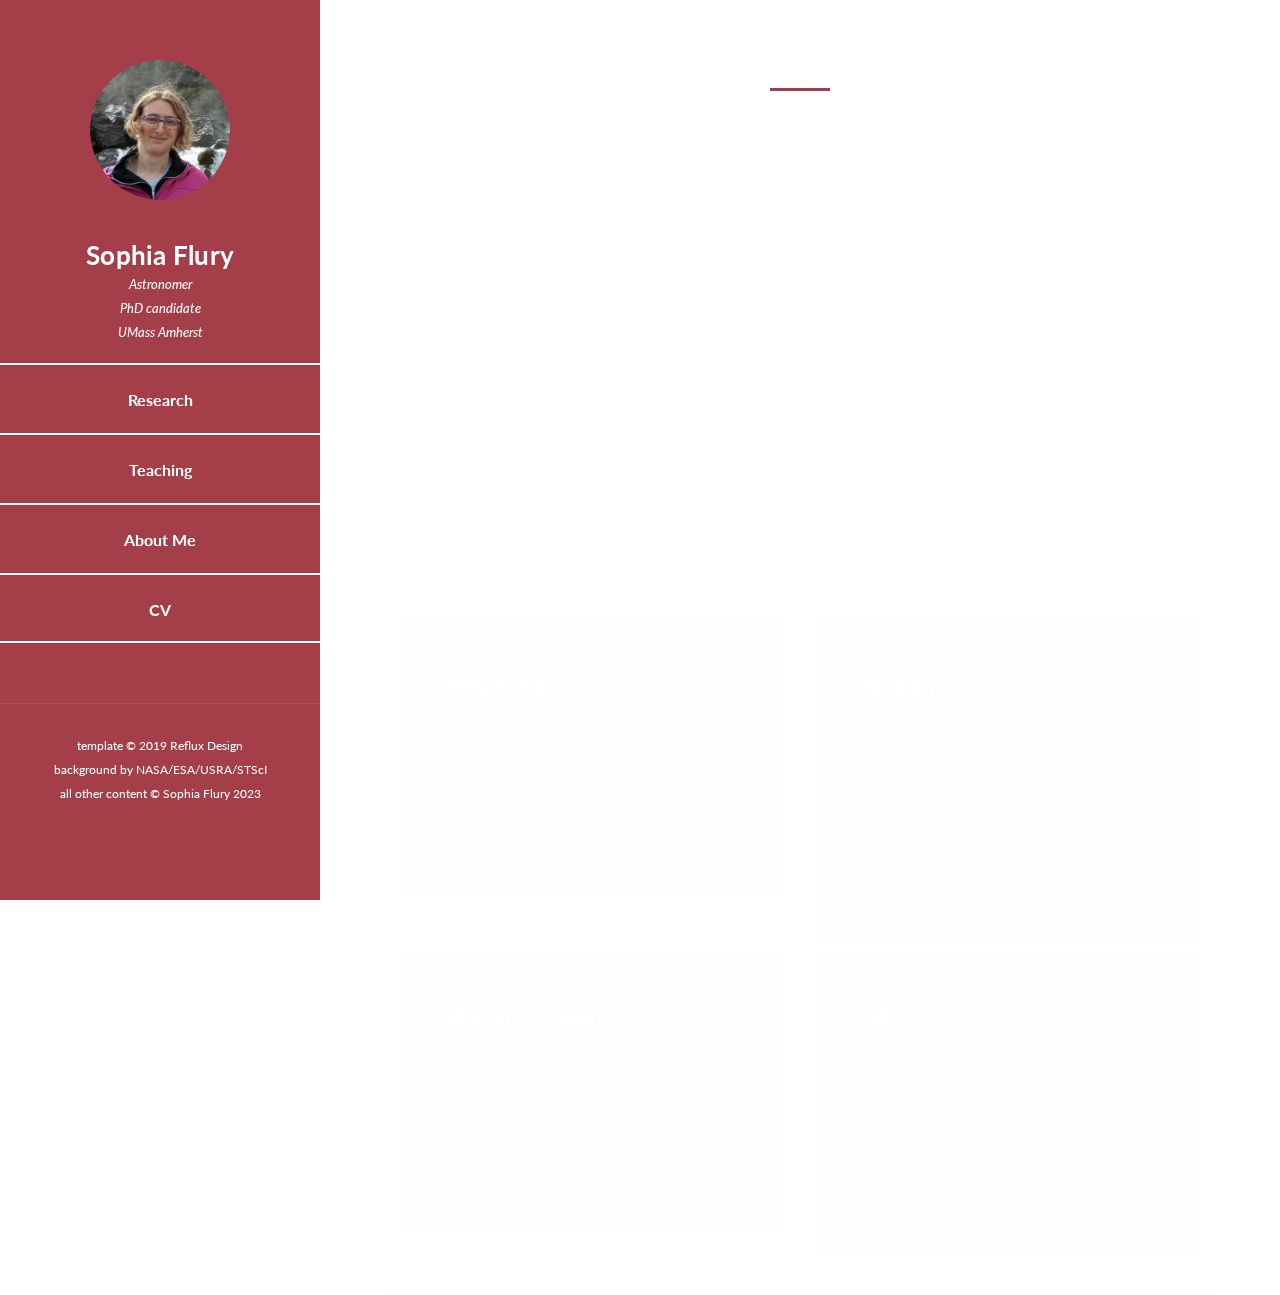
==== about.html @ b0de0d7c "updates copyright and CSS template, enlarged PDF viewer" ====
<!DOCTYPE html>
<html lang="en">
  <head>
    <meta charset="utf-8" />
    <meta
      name="viewport"
      content="width=device-width, initial-scale=1, shrink-to-fit=no"
    />
    <meta name="description" content="" />
    <meta name="author" content="" />
    <link
      href="https://fonts.googleapis.com/css?family=Lato:100,300,400,700,900"
      rel="stylesheet"
    />

    <title>Sophia Flury</title>
<!--
Reflux Template
https://templatemo.com/tm-531-reflux
-->
    <!-- Bootstrap core CSS -->
    <link href="vendor/bootstrap/css/bootstrap.min.css" rel="stylesheet" />

    <!-- Additional CSS Files -->
    <link rel="stylesheet" href="assets/css/fontawesome.css" />
    <link rel="stylesheet" href="assets/css/templatemo-style.css" />
    <link rel="stylesheet" href="assets/css/owl.css" />
    <link rel="stylesheet" href="assets/css/lightbox.css" />
  </head>

  <body>
    <div id="page-wraper">
      <!-- Sidebar Menu -->
      <div class="responsive-nav">
        <i class="fa fa-bars" id="menu-toggle"></i>
        <div id="menu" class="menu">
          <i class="fa fa-times" id="menu-close"></i>
          <div class="container">
            <div class="image">
              <a href="#"><img src="assets/images/author-image.png" alt="" /></a>
            </div>
            <div class="author-content">
              <h4>Sophia Flury</h4>
              <span>Astronomer<br>PhD candidate<br>UMass Amherst</span>
            </div>
            <nav class="main-nav" role="navigation">
              <ul>
                <li><a href="./index.html">Research</a></li>
                <li><a href="./teaching.html">Teaching</a></li>
                <li><a href="./about.html">About Me</a></li>
                <li><a href="./cv.html">CV</a></li>
              </ul>
            </nav>

            <div class="copyright-text">
              <p>template &copy 2019 Reflux Design<br>
              background by <a href=https://webbtelescope.org/contents/media/images/2023/101/01GNYHXG26ZPW9DW7KTXQH116G?Category=03-galaxies&Category=04-nebulas&itemsPerPage=100&page=1>
              NASA/ESA/USRA/STScI</a><br>
              all other content &copy Sophia Flury 2023</p>
            </div>
          </div>
        </div>
      </div>

      <section class="section research" data-section="research">
        <div class="container">
          <div class="section-heading">
            <h2>About Me</h2>
            <div class="line-dec"></div>
            <span
              >
              <p>Welcome! My name is Sophia. I started my astronomy career as a physics major in
              college. I loved quantum mechanics, thermodynamics, and statistics. When I first
              got to see a rest-frame optical AGN emission spectrum as an undergrad, I asked
              question after question about emission mechanisms, line profiles, and nebular
              astrophysics. My curiosity was, and still is, insatiable. I had to learn more.</p>

              <p>The Journey was not easy. I tried three separate times to get into an astronomy
              PhD program before I was waitlisted at UMass. I did a Master's program, worked
              in planetary science, and wrote my first publication in my efforts to progress
              to the next level. I discovered many barriers to entry for people like me --
              transgender, mental health, socioeconomic. As a result, I have developed a deep
              empathy for others and an active dedication to diversity, equity, and belonging.</p>

              <p>My PhD experience was heavily impacted by the COVID19 pandemic. Courses and
              research were fully remote, which forced me to develop my independence as a
              worker, thinker, researcher, and scientist far earlier than otherwise might have
              been expected. But my work with mentors and collaborators has opened up the wider
              astronomical community to me. I have grown not just in my technical prowess but
              also in my appreciation for the bigger picture, the global scope of our small field.</p>
              </span
            >
          </div>
          <div class="line-dec"></div>
            <h2>Some Non-Astronomy Interests</h2>
          <div class="line-dec"></div>

          <div class="row">
            <div class="col-md-6">
              <div class="service-item">
                <div class="first-service-icon service-icon"></div>
                <h4>Reading</h4>
                <p>
                  I read. Voraciously. Recent compelling books include
                    "East of Eden" by Steinbeck,
                    "The Things They Carried" by Tim O'Brien, and
                    "The Book of Strange New Things" by Michael Faber.
                </p>
              </div>
            </div>
            <div class="col-md-6">
              <div class="service-item">
                <div class="second-service-icon service-icon"></div>
                <h4>Bread</h4>
                <p>
                  I bake bread. I enjoy the feeling of kneading dough, of seeing various pre-ferments and
                  combinations of yeast, flour, salt, and water produce such wonderfully different
                  flavors and textures. Favorites to bake include focaccia and pain de compagne.
                </p>
              </div>
            </div>
            <div class="col-md-6">
              <div class="service-item">
                <div class="third-service-icon service-icon"></div>
                <h4>Board Games</h4>
                <p>
                  I enjoy the combined problem solving and social elements of tabletop board games.
                  Current games I am into include "Settlers of Catan", "Terraforming Mars", and "Wingspan".
                </p>
              </div>
            </div>
            <div class="col-md-6">
              <div class="service-item">
                <div class="fourth-service-icon service-icon"></div>
                <h4>Music</h4>
                <p>
                  I play classical piano. Pieces I am currently
                  learning/finessing include
                  "Rhapsody on a Theme of Paganini" by Rachmaninoff,
                  "Nocturne in C# Minor" by Chopin,
                  "1st Arabesque" by Debussy, and
                  "1st Gymnopedie" by Satie.
                </p>
              </div>
            </div>
          </div>
        </div>
      </section>

    <!-- Scripts -->
    <!-- Bootstrap core JavaScript -->
    <script src="vendor/jquery/jquery.min.js"></script>
    <script src="vendor/bootstrap/js/bootstrap.bundle.min.js"></script>

    <script src="assets/js/isotope.min.js"></script>
    <script src="assets/js/owl-carousel.js"></script>
    <script src="assets/js/lightbox.js"></script>
    <script src="assets/js/custom.js"></script>
    <script>
      //according to loftblog tut
      $(".main-menu li:first").addClass("active");

      var showSection = function showSection(section, isAnimate) {
        var direction = section.replace(/#/, ""),
          reqSection = $(".section").filter(
            '[data-section="' + direction + '"]'
          ),
          reqSectionPos = reqSection.offset().top - 0;

        if (isAnimate) {
          $("body, html").animate(
            {
              scrollTop: reqSectionPos
            },
            800
          );
        } else {
          $("body, html").scrollTop(reqSectionPos);
        }
      };

      var checkSection = function checkSection() {
        $(".section").each(function() {
          var $this = $(this),
            topEdge = $this.offset().top - 80,
            bottomEdge = topEdge + $this.height(),
            wScroll = $(window).scrollTop();
          if (topEdge < wScroll && bottomEdge > wScroll) {
            var currentId = $this.data("section"),
              reqLink = $("a").filter("[href*=\\#" + currentId + "]");
            reqLink
              .closest("li")
              .addClass("active")
              .siblings()
              .removeClass("active");
          }
        });
      };

      $(".main-menu").on("click", "a", function(e) {
        e.preventDefault();
        showSection($(this).attr("href"), true);
      });

      $(window).scroll(function() {
        checkSection();
      });
    </script>
  </body>
</html>
---- assets/css/templatemo-style.css ----
/*

Reflux Template

https://templatemo.com/tm-531-reflux

*/

@import url(fontawesome.css);
@import url("https://fonts.googleapis.com/css?family=Lato:100,300,400,700,900");
body {
    font-family: 'Lato', sans-serif;
}

#page-wraper {
    background: url(../images/page-bg.png) no-repeat center center fixed;
    -webkit-background-size: cover;
    -moz-background-size: cover;
    -o-background-size: cover;
    background-size: cover;
    width: 100%;
}


/* Basic */

body {
    overflow-x: hidden;
}

input,
select,
textarea {
    outline: none;
}

a,
a:hover {
    text-decoration: none;
}

p {
    font-size: 16px;
    line-height: 24px;
    color: #fff;
}

h4 {
    font-size: 26px;
    font-weight: 700;
    color: #fff;
    letter-spacing: 0.25px;
}

img {
    width: 100%;
    overflow: hidden;
}

ul {
    padding: 0;
    margin: 0;
    list-style: none;
}

ul li {
    display: inline-block;
}

html {
    -webkit-box-sizing: border-box;
    -moz-box-sizing: border-box;
    box-sizing: border-box;
}

*,
*:before,
*:after {
    -webkit-box-sizing: inherit;
    -moz-box-sizing: inherit;
    box-sizing: inherit;
}

.clearfix {
    zoom: 1;
}

.clearfix:before,
.clearfix:after {
    content: "";
    display: table;
}

.clearfix:after {
    clear: both;
}

.container {
    margin: 0 auto;
}

.main-nav {
    text-align: center;
}

.main-nav li:last-child a {
    border-bottom: 2px solid #fff;
}

.main-nav li {
    display: block;
}

.main-nav li a {
    height: 70px;
    line-height: 70px;
    display: inline-block;
    font-size: 16px;
    font-weight: 700;
    color: #fff;
    width: 100%;
    transition: all 0.5s;
    border-top: 2px solid #fff;
}

.main-nav li:hover a,
.main-nav li.active a {
    background: #fff;
    color: #8c363e;
}

/* Sidebar Menu */

.menu .image {
    margin-top: 60px;
}

.menu .image img {
    width: 140px;
    height: 140px;
    border-radius: 50%;
    text-align: center;
}

.menu .author-content {
    margin: 40px 0px 20px 0px;
}

.menu .author-content h4 {
    margin-bottom: 0px;
}

.menu .author-content span {
    font-size: 13px;
    font-style: italic;
    color: #fff;
}

.menu .social-network {
    margin-top: 60px;
}

.menu .social-network ul li {
    margin: 0 3px;
}

.menu .social-network ul li a {
    width: 40px;
    height: 40px;
    display: inline-block;
    text-align: center;
    line-height: 40px;
    background-color: rgba(0, 0, 0, 0.2);
    color: #fff;
    font-size: 14px;
    transition: all 0.5s;
}

.menu .social-network ul li a:hover {
    background-color: #fff;
    color: #a43f49;
}

.menu .copyright-text {
    position: relative;
    margin-top: 60px;
}

.menu .copyright-text p {
    border-top: 1px solid rgba(250, 250, 250, 0.1);
    display: inline-block;
    width: 100%;
    padding-left: 30px;
    padding-right: 30px;
    padding-top: 30px;
    font-size: 12px;
}

.menu:before,
.menu:after {
    content: "";
    display: table;
}

.menu:after {
    clear: both;
}

.menu a {
    text-decoration: none;
    color: inherit;
}

.menu {
    text-align: center;
}

.menu::-webkit-scrollbar {
    display: none;
}

.menu {
    left: 10%;
  -webkit-transition: -webkit-transform 233ms cubic-bezier(0, 0, 0.21, 1);
  -webkit-overflow-scrolling: touch;
  background-color: #a43f49;
  box-sizing: border-box;
  height: 100vh;
  max-height: 100vh !important;
  max-width: 80vw !important;
  min-width: 45px !important;
  outline: none;
  overflow-x: hidden !important;
  overflow-y: auto !important;
  padding: 0;
  position: fixed !important;
  top: calc(0px);
  width: 20%;
  will-change: transform;
  z-index: 9999 !important;
}

.menu-toggle {
  color: #fff;
  cursor: pointer;
  font-size: 25px;
  position: fixed;
  right: 25px;
  top: 25px;
}

#menu-toggle {
    z-index: 999;
    cursor: pointer;
    position: fixed;
    top: 0;
    left: 0;
    color: #a43f49;
    background-color: #fff;
    width: 60px;
    height: 60px;
    text-align: center;
    display: inline-block;
    line-height: 60px;
}

.menu-close {
  cursor: pointer;
}

#menu-close {
    cursor: pointer;
    text-align: right;
    color: #a43f49;
    background-color: #fff;
    width: 100%;
    height: 60px;
    text-align: center;
    display: inline-block;
    line-height: 60px;
}


/* Section */

.section {
    color: #fff;
    width: 55%;
    right: 10%;
    left: 35%;
    position: relative;
    min-height: 100vh;
    padding-bottom: 30px;
    border-bottom: 3px solid rgba(250, 250, 250, 0.25);
}

.section-heading {
    text-align: center;
    padding: 40px 30px;
}

.section-heading h2 {
    font-size: 32px;
    font-weight: 700;
    color: #fff;
}

.section-heading .line-dec {
    width: 60px;
    height: 3px;
    background-color: #a43f49;
    margin: 10px auto;
}

.section-heading span {
    margin-top: 5px;
    font-size: 16px;
    color: #fff;
    letter-spacing: 0.5px;
}


/* Buttons */

.white-button a {
    display: inline-block;
    padding: 12px 20px;
    background-color: #fff;
    color: #a43f49;
    font-size: 13px;
    font-weight: 800;
    letter-spacing: 0.5px;
    text-transform: uppercase;
    transition: all 0.5s;
}

.white-button a:hover {
    background-color: #a43f49;
    color: #fff;
}

button {
    display: inline-block;
    padding: 10px 20px;
    background-color: #fff;
    color: #a43f49;
    font-size: 12px;
    font-weight: 800;
    letter-spacing: 0.5px;
    text-transform: uppercase;
    transition: all 0.5s;
    border: none;
    outline: none;
    cursor: pointer;
}

button:hover {
    outline: none;
    background-color: #a43f49;
    color: #fff;
}


/* Left & Right Post */

.right-image-post {
    margin-top: 30px;
    padding-top: 30px;
    border-top: 2px solid rgba(250, 250, 250, 0.1);
}
.left-image-post {
    margin-top: 30px;
    padding-top: 30px;
    border-top: 2px solid rgba(250, 250, 250, 0.1);
}


.left-image img,
.right-image img {
    border-radius: 5px;
}

.right-image-post h4,
.left-image-post h4 {
    margin-top: 20px;
}

.right-image-post p,
.left-image-post p {
    margin-top: 20px;
}

.right-image-post .white-button,
.left-image-post .white-button {
    margin-top: 20px;
}


/* Services */

.my-services .col-md-6 {
    padding-left: 5px;
    padding-right: 5px;
}

.service-item {
    margin-bottom: 10px;
    padding: 50px;
    background-color: rgba(250, 250, 250, 0.1);
    transition: all 0.5s;
}

.service-item h4 {
    transition: all 0.5s;
}

.service-item p {
    transition: all 0.5s;
}

.service-item:hover {
    background-color: rgba(250, 250, 250, 1);
}

.service-item:hover h4 {
    color: #1e1e1e;
}

.service-item:hover p {
    color: #4a4a4a;
}


/* My Work */

section.my-work .section-heading {
    text-align: center;
    padding: 40px 45px 50px 45px;
}

.isotope-wrapper {
    position: relative;
    width: 100%;
    margin: auto;
}

.isotope-toolbar input[type="radio"] {
    display: none;
}

.isotope-toolbar span {
    text-transform: capitalize;
    display: inline-block;
    margin-right: 15px;
    padding-bottom: 3px;
    font-size: 15px;
    font-weight: 700;
    border-bottom: 2px solid transparent;
    transform: ease-in-out 0.5s;
    cursor: pointer;
}

.isotope-toolbar input[type="radio"]:checked + span {
    color: #a43f49;
    border-bottom: 2px solid #a43f49;
}

.isotope-box {
    position: relative;
    width: 100%;
}

.isotope-toolbar {
    text-align: center;
    margin: 10px;
}

.isotope-toolbar p {
    border-top: 1px solid #fff;
    padding-top: 15px;
}

.isotope-toolbar a {
    color: #fff;
}

.isotope-item {
    position: relative;
    width: 48%;
    margin: 1%;
    border-bottom: 2px solid rgba(250,250,250,0.1);
    padding-bottom: 30px;
    margin-bottom: 30px;
}

.isotope-item img {
    top: 0;
    left: 0;
    width: 100%;
    height: 100%;
    border-radius: 5px;
}

.lazyload {
    background: #f7f7f7;
}

.lazyloading {
    background: #f7f7f7 url(//afarkas.github.io/lazysizes/assets/imgs/loader.gif) no-repeat center;
    min-height: 60px;
}

figure.snip1321 {
  overflow: hidden;
  text-align: center;
  -webkit-perspective: 50em;
  perspective: 50em;
}
figure.snip1321 * {
  -webkit-box-sizing: padding-box;
  box-sizing: padding-box;
  -webkit-transition: all 0.2s ease-out;
  transition: all 0.2s ease-out;
}
figure.snip1321 figcaption {
  top: 50%;
  left: 20px;
  right: 20px;
  position: absolute;
  opacity: 0;
  z-index: 1;
}
figure.snip1321 h4 {
    margin-top: 15px;
  margin-bottom: 5px;
  color: #232323;
}
figure.snip1321 span {
    font-size: 14px;
    font-style: italic;
    display: block;
    color: #7a7a7a;
}
figure.snip1321 i {
  position: relative!important;
  font-size: 18px;
  background-color: #a43f49;
  width: 40px;
  height: 40px;
  display: inline-block;
  text-align: center;
  line-height: 40px;
  border-radius: 5px;
  color: #fff;
}
figure.snip1321:after {
  background-color: #ffffff;
  position: absolute;
  content: "";
  display: block;
  top: 20px;
  left: 20px;
  right: 20px;
  bottom: 20px;
  -webkit-transition: all 0.4s ease-in-out;
  transition: all 0.4s ease-in-out;
  -webkit-transform: rotateX(-90deg);
  transform: rotateX(-90deg);
  -webkit-transform-origin: 50% 50%;
  -ms-transform-origin: 50% 50%;
  transform-origin: 50% 50%;
  opacity: 0;
}
figure.snip1321 a {
  left: 0;
  right: 0;
  top: 0;
  bottom: 0;
  z-index: 1;
}
figure.snip1321:hover figcaption,
figure.snip1321.hover figcaption {
  -webkit-transform: translateY(-50%);
  transform: translateY(-50%);
  opacity: 1;
  -webkit-transition-delay: 0.2s;
  transition-delay: 0.2s;
}
figure.snip1321:hover:after,
figure.snip1321.hover:after {
  -webkit-transform: rotateX(0);
  transform: rotateX(0);
  opacity: 0.9;
}


/* Contact Me */

section.contact-me {
    border-bottom: none;
}

#contact input {
    background-color: rgba(250,250,250,0.1);
    border: 1px solid rgba(250,250,250,1);
    border-radius: 0px;
    margin-bottom: 30px;
    color: #fff;
    font-size: 14px;
    height: 40px;
    line-height: 40px;
    width: 100%;
    padding-left: 15px;
}

#contact input:focus {
    outline: none;
    box-shadow: none;
}

#contact textarea {
    background-color: rgba(250,250,250,0.1);
    border: 1px solid rgba(250,250,250,1);
    border-radius: 0px;
    margin-bottom: 30px;
    color: #fff;
    font-size: 14px;
    height: 180px;
    max-height: 220px;
    line-height: 40px;
    width: 100%;
    padding-left: 15px;
}

#contact textarea:focus {
    outline: none;
    box-shadow: none;
}

#contact {
    text-align: center;
}

@media screen and (max-width: 1680px) {
    .menu {
        left: 5%;
    }

    .section {
        color: #fff;
        width: 65%;
        right: 5%;
        left: 30%;
    }
}

@media screen and (max-width: 1680px) and (min-width: 846px) {
    .menu .social-network ul li a {
        width: 36px;
        height: 36px;
        line-height: 36px;
    }

    .menu .social-network ul li {
        margin: 0;
    }

    .menu .image {
        margin-top: 60px;
    }
}

@media screen and (max-width: 1280px) {
    .menu {
        left: 0%;
    }

    .right-image-post h4,
    .left-image-post h4 {
        margin-top: 0px;
    }

    .right-image-post p,
    .left-image-post p {
        margin-top: 15px;
    }

    .right-image-post .white-button,
    .left-image-post .white-button {
        margin-top: 25px;
    }

}

.menu .container {
    padding-left: 0;
    padding-right: 0;
}

@media screen and (max-width: 1280px) and (min-width: 846px) {
    .menu {
        width: 25%;
    }
}

#menu-toggle,
#menu-close {
    display: none;
}

@media screen and (max-width: 845px) {
    #menu-toggle,
    #menu-close {
        display: inline-block;
    }

    .menu {
        width: 320px;
        -webkit-transform: translateX(-100%) !important;
        transform: translateX(-100%) !important;
        transition: -webkit-transform 233ms cubic-bezier(0, 0, 0.21, 1);
        transition: transform 233ms cubic-bezier(0, 0, 0.21, 1);
        transition: transform 233ms cubic-bezier(0, 0, 0.21, 1), -webkit-transform 233ms cubic-bezier(0, 0, 0.21, 1);
    }

    .menu .image {
        margin-top: 40px;
    }

    .menu .image img {
        width: 120px;
        height: 120px;
    }

    .menu .author-content {
        margin: 20px 0px 40px 0px;
    }

    .menu .container {
        padding-left: 15px;
        padding-right: 15px;
    }

    .menu.open {
        display: inline-block;
        -webkit-transform: translateX(0) !important;
                transform: translateX(0) !important;
    }

    .responsive-nav {
        display: inline-block;
    }
    .section {
        width: 94%;
        right: 3%;
        left: 3%;
    }
    .isotope-item {
        width: 94%;
        margin: 3%;
    }
    .left-image-post img {
        margin-bottom: 30px;
    }
    .right-image-post img {
        margin-top: 30px;
    }
    .isotope-item {
        border-bottom: none;
        text-align: center;
    }
    .isotope-toolbar {
        margin-bottom: 20px;
    }
}
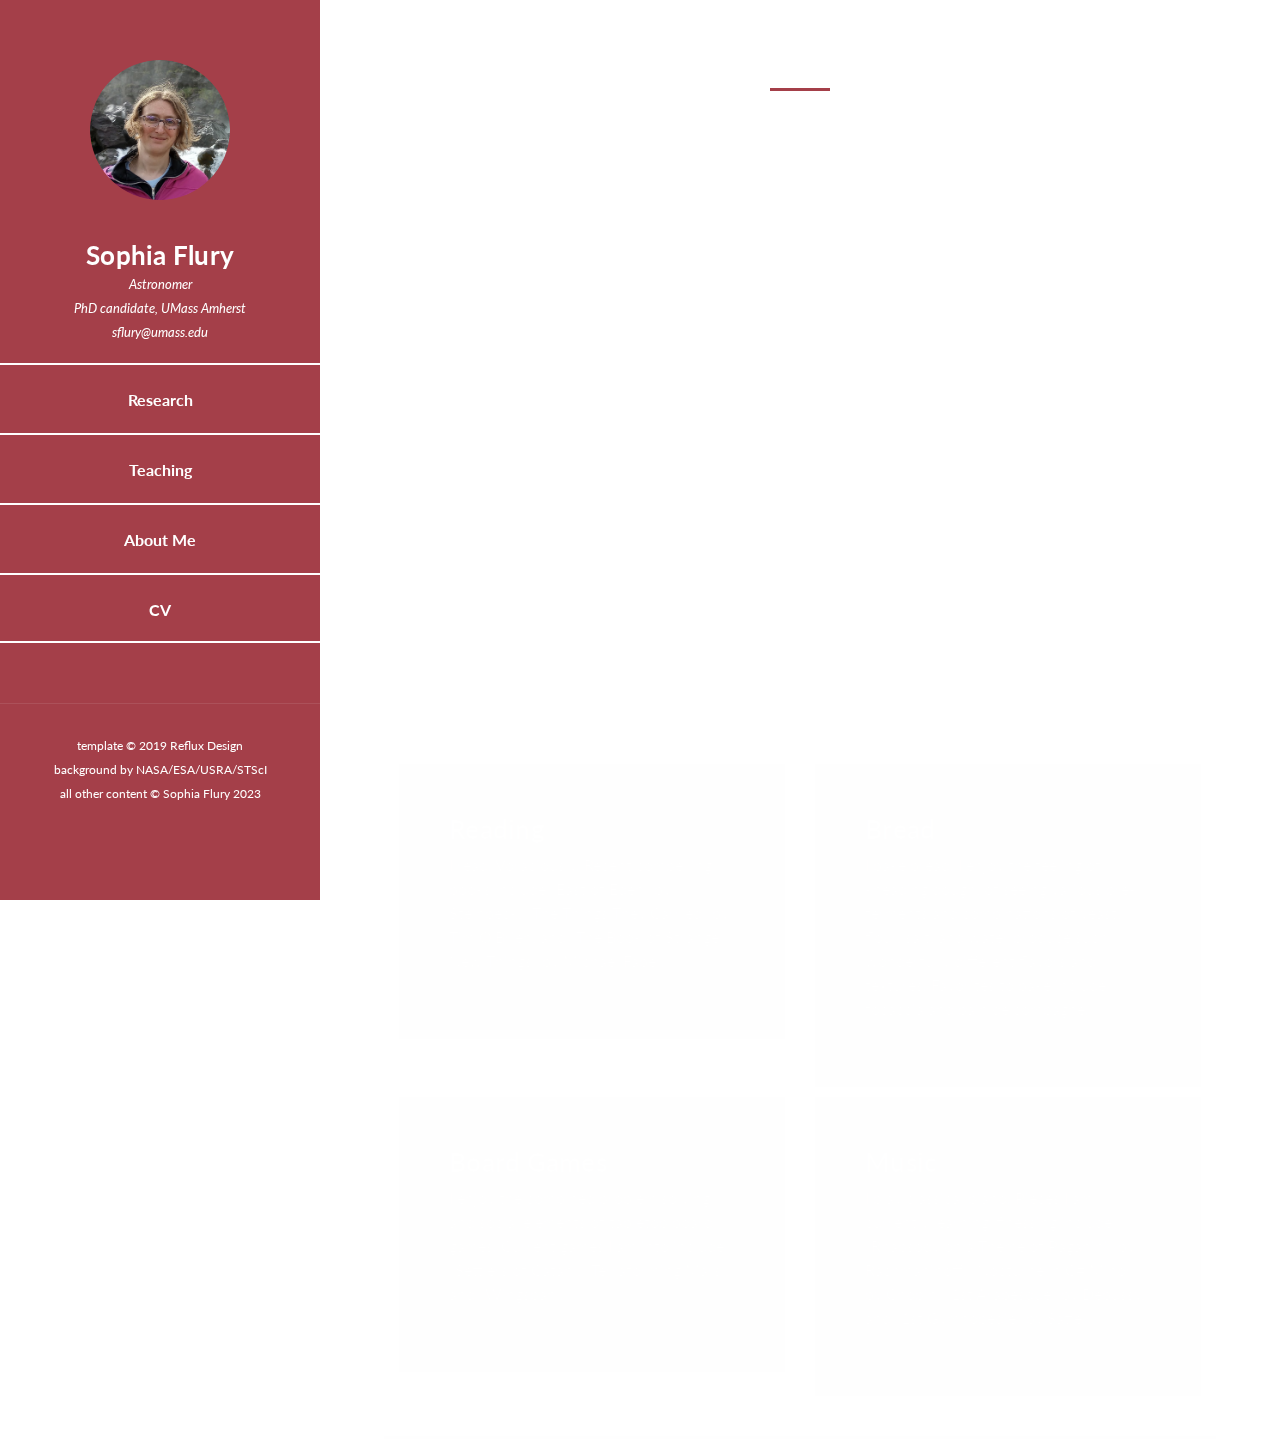
==== commit b8d6245a: "updates from feedback; added email contact" ====
--- a/about.html
+++ b/about.html
@@ -41,7 +41,7 @@
             </div>
             <div class="author-content">
               <h4>Sophia Flury</h4>
-              <span>Astronomer<br>PhD candidate<br>UMass Amherst</span>
+              <span>Astronomer<br>PhD candidate, UMass Amherst<br>sflury@umass.edu</span>
             </div>
             <nav class="main-nav" role="navigation">
               <ul>
@@ -70,26 +70,36 @@
             <span
               >
               <p>Welcome! My name is Sophia. I started my astronomy career as a physics major in
-              college. I loved quantum mechanics, thermodynamics, and statistics. When I first
+              college. I loved quantum mechanics, thermodynamics, and statistics in part because
+              of their probabilistic approach to understanding systems, ensembles, and particles.
+              When I first
               got to see a rest-frame optical AGN emission spectrum as an undergrad, I asked
               question after question about emission mechanisms, line profiles, and nebular
-              astrophysics. My curiosity was, and still is, insatiable. I had to learn more.</p>
-
-              <p>The Journey was not easy. I tried three separate times to get into an astronomy
+              astrophysics. I enjoy the intersection of so many branches of physics in a context
+              where a holistic understanding is necessary to interpret what we observe in nebulae
+              and in other galaxies. </p>
+
+              <p>Getting from there to here was not easy. I tried three separate
+              times to get into an astronomy
               PhD program before I was waitlisted at UMass. I did a Master's program, worked
               in planetary science, and wrote my first publication in my efforts to progress
               to the next level. I discovered many barriers to entry for people like me --
-              transgender, mental health, socioeconomic. As a result, I have developed a deep
-              empathy for others and an active dedication to diversity, equity, and belonging.</p>
+              transgender, struggling with mental health, socioeconomically disadvantaged.
+              As a result, I have developed a deep
+              empathy for others and an active dedication to representation (diversity), to
+              meeting others where they are (equity), and
+              to ensuring everyone feels that they belong in our community (inclusion).</p>
 
               <p>My PhD experience was heavily impacted by the COVID19 pandemic. Courses and
               research were fully remote, which forced me to develop my independence as a
               worker, thinker, researcher, and scientist far earlier than otherwise might have
               been expected. But my work with mentors and collaborators has opened up the wider
-              astronomical community to me. I have grown not just in my technical prowess but
-              also in my appreciation for the bigger picture, the global scope of our small field.</p>
-              </span
-            >
+              astronomical community to me. Through these international connections, I have
+              learned the power of cooperation over competition and the importance of
+              forging long-term relationships with collaborators. While I am passionate about
+              investigating the nature of line-emitting galaxies, I have come to love
+              astronomy as a community of delightfully human scientists.</p>
+              </span>
           </div>
           <div class="line-dec"></div>
             <h2>Some Non-Astronomy Interests</h2>
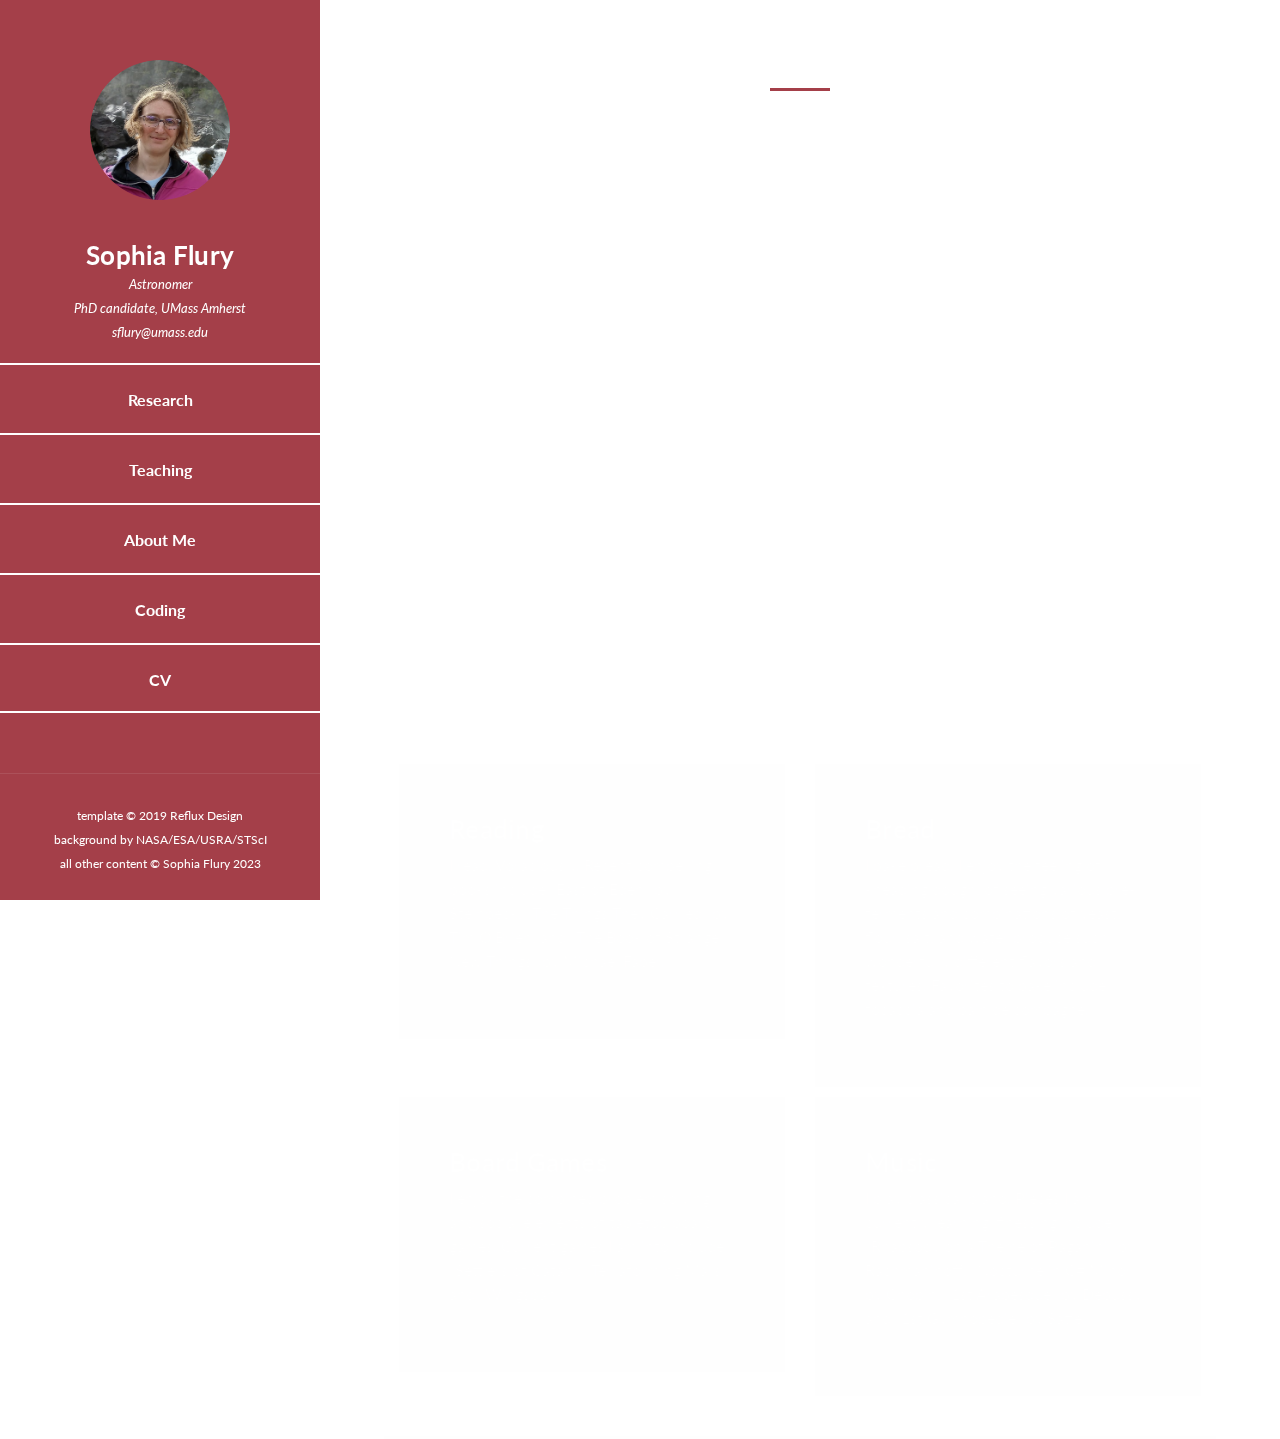
==== commit f16dd3b8: "added code page and links" ====
--- a/about.html
+++ b/about.html
@@ -48,6 +48,7 @@
                 <li><a href="./index.html">Research</a></li>
                 <li><a href="./teaching.html">Teaching</a></li>
                 <li><a href="./about.html">About Me</a></li>
+                <li><a href="./code.html">Coding</a></li>
                 <li><a href="./cv.html">CV</a></li>
               </ul>
             </nav>
@@ -62,7 +63,7 @@
         </div>
       </div>
 
-      <section class="section research" data-section="research">
+      <section class="section about" data-section="about">
         <div class="container">
           <div class="section-heading">
             <h2>About Me</h2>
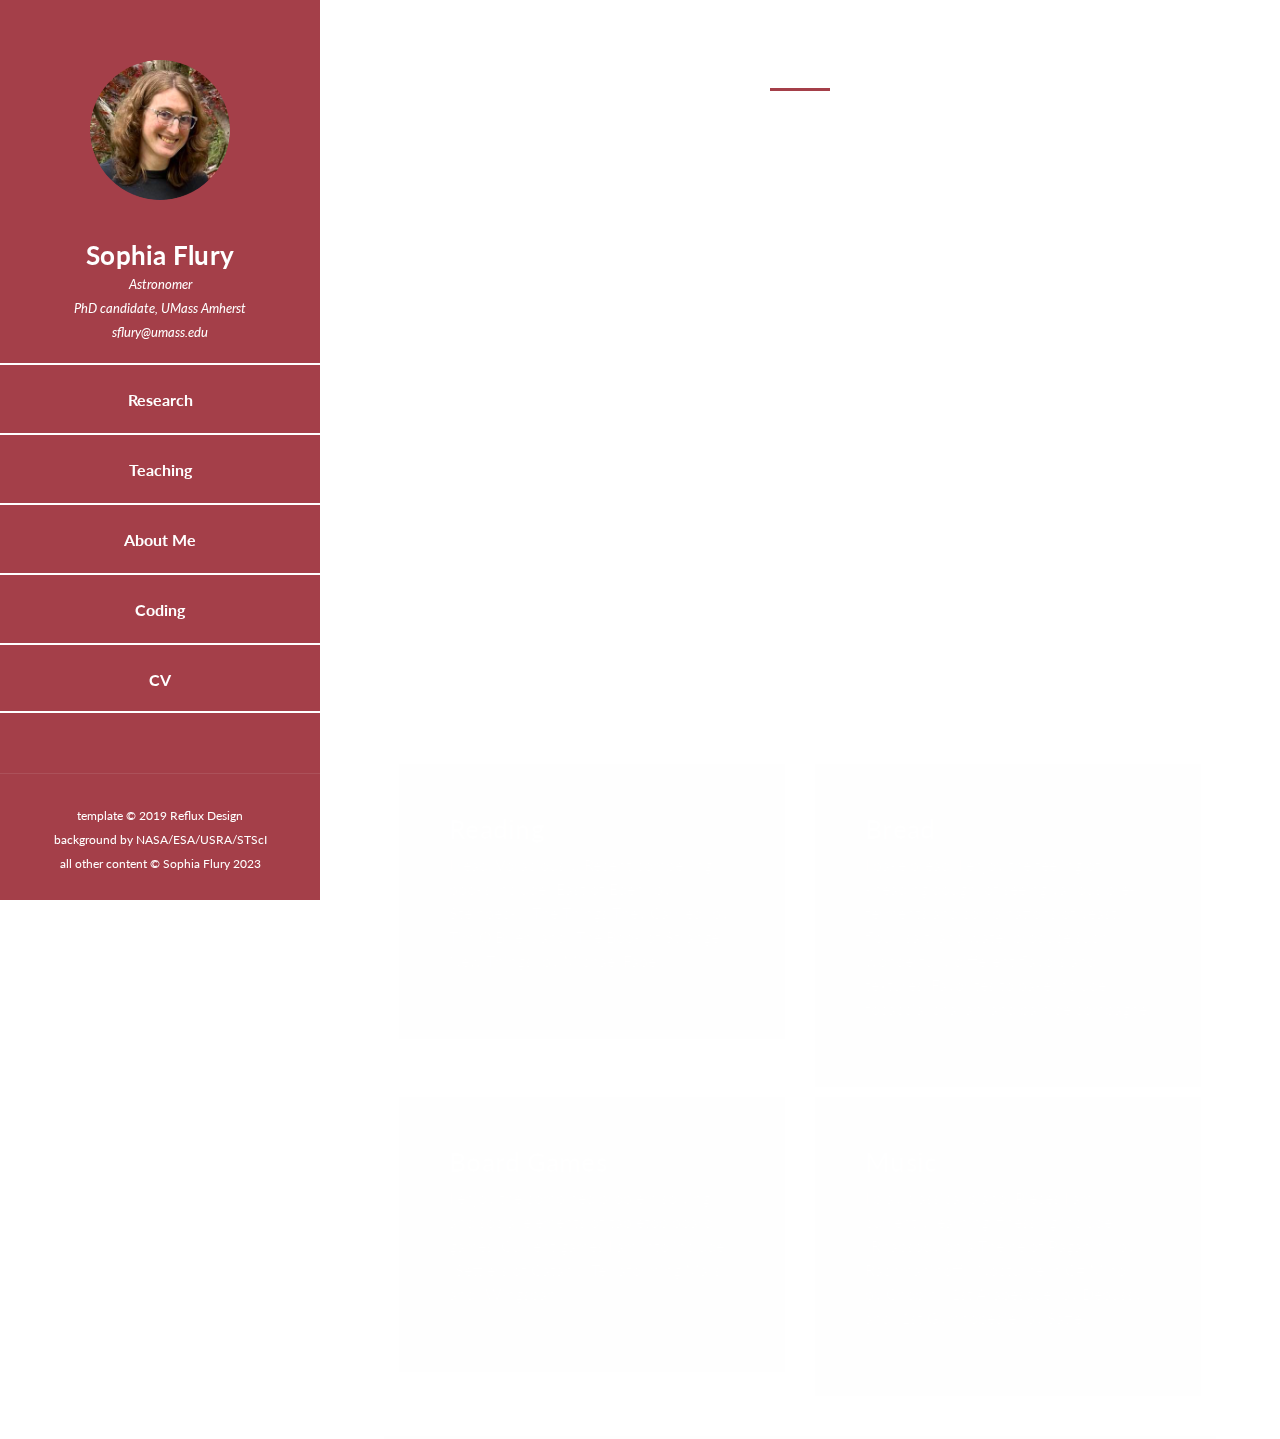
==== commit b3bbd63b: "Update about.html" ====
--- a/about.html
+++ b/about.html
@@ -126,7 +126,7 @@
                 <p>
                   I bake bread. I enjoy the feeling of kneading dough, of seeing various pre-ferments and
                   combinations of yeast, flour, salt, and water produce such wonderfully different
-                  flavors and textures. Favorites to bake include focaccia and pain de compagne.
+                  flavors and textures. Favorites to bake include focaccia, challah, and pain de compagne.
                 </p>
               </div>
             </div>
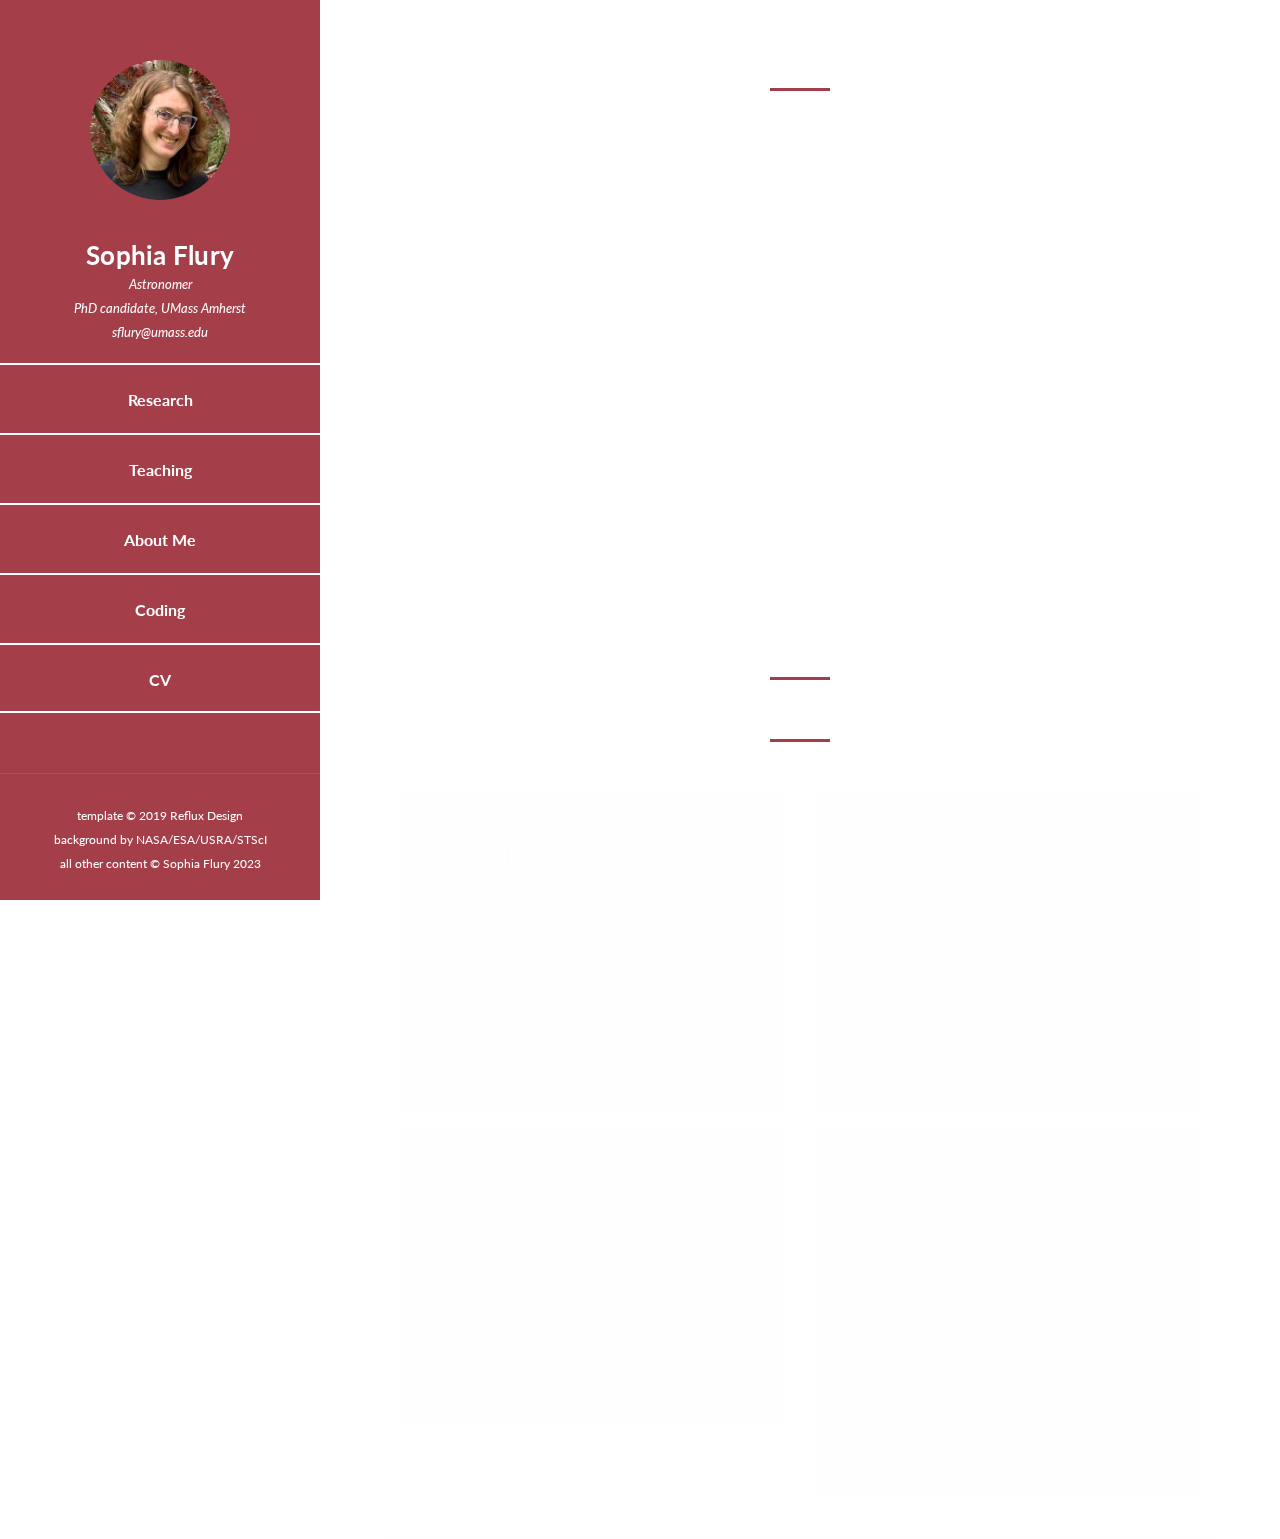
==== commit 7ac2b382: "various content updates for code, CV, and a typo in research" ====
--- a/about.html
+++ b/about.html
@@ -101,10 +101,10 @@
               investigating the nature of line-emitting galaxies, I have come to love
               astronomy as a community of delightfully human scientists.</p>
               </span>
-          </div>
           <div class="line-dec"></div>
             <h2>Some Non-Astronomy Interests</h2>
           <div class="line-dec"></div>
+        </div>
 
           <div class="row">
             <div class="col-md-6">
@@ -114,8 +114,9 @@
                 <p>
                   I read. Voraciously. Recent compelling books include
                     "East of Eden" by Steinbeck,
-                    "The Things They Carried" by Tim O'Brien, and
-                    "The Book of Strange New Things" by Michael Faber.
+                    "The Things They Carried" by Tim O'Brien,
+                    "The Book of Strange New Things" by Michael Faber, and
+                    "The Priory of the Orange Tree" by Samantha Shannon.
                 </p>
               </div>
             </div>
@@ -136,7 +137,8 @@
                 <h4>Board Games</h4>
                 <p>
                   I enjoy the combined problem solving and social elements of tabletop board games.
-                  Current games I am into include "Settlers of Catan", "Terraforming Mars", and "Wingspan".
+                  Current games I avidly play with friends and fmaily include
+                  "Settlers of Catan", "Terraforming Mars", and "Wingspan".
                 </p>
               </div>
             </div>
@@ -145,12 +147,12 @@
                 <div class="fourth-service-icon service-icon"></div>
                 <h4>Music</h4>
                 <p>
-                  I play classical piano. Pieces I am currently
-                  learning/finessing include
+                  I play classical piano. Currently I am working on solo versions of
                   "Rhapsody on a Theme of Paganini" by Rachmaninoff,
                   "Nocturne in C# Minor" by Chopin,
                   "1st Arabesque" by Debussy, and
-                  "1st Gymnopedie" by Satie.
+                  "1st Gymnopedie" by Satie; and ensemble arrangements of
+                  "Greensleeves" and various pieces from Studio Ghibli.
                 </p>
               </div>
             </div>
--- a/assets/css/templatemo-style.css
+++ b/assets/css/templatemo-style.css
@@ -37,6 +37,28 @@
 a,
 a:hover {
     text-decoration: none;
+}
+a.one:link {
+  color: #fe46a5;
+  font-weight: 700;
+  font-size: 18px;
+}
+a.one:visited {
+  color: #fe46a5;
+  font-weight: 700;
+  font-size: 18px;
+}
+a.two:link {
+  font-size: 26px;
+  font-weight: 700;
+  color: #fe46a5;
+  letter-spacing: 0.25px;
+}
+a.two:visited {
+  font-size: 26px;
+  font-weight: 700;
+  color: #fe46a5;
+  letter-spacing: 0.25px;
 }
 
 p {
@@ -295,11 +317,13 @@
 }
 
 .section-heading {
-    text-align: center;
     padding: 40px 30px;
+    text-align: justify;
+    text-justify: inter-word;
 }
 
 .section-heading h2 {
+    text-align: center;
     font-size: 32px;
     font-weight: 700;
     color: #fff;
@@ -317,6 +341,8 @@
     font-size: 16px;
     color: #fff;
     letter-spacing: 0.5px;
+    text-align: justify;
+    text-justify: inter-word;
 }
 
 
@@ -367,17 +393,21 @@
     margin-top: 30px;
     padding-top: 30px;
     border-top: 2px solid rgba(250, 250, 250, 0.1);
+    text-align: justify;
+    text-justify: inter-word;
 }
 .left-image-post {
     margin-top: 30px;
     padding-top: 30px;
     border-top: 2px solid rgba(250, 250, 250, 0.1);
+    text-align: justify;
+    text-justify: inter-word;
 }
 
 
 .left-image img,
 .right-image img {
-    border-radius: 5px;
+    border-radius: 10px;
 }
 
 .right-image-post h4,
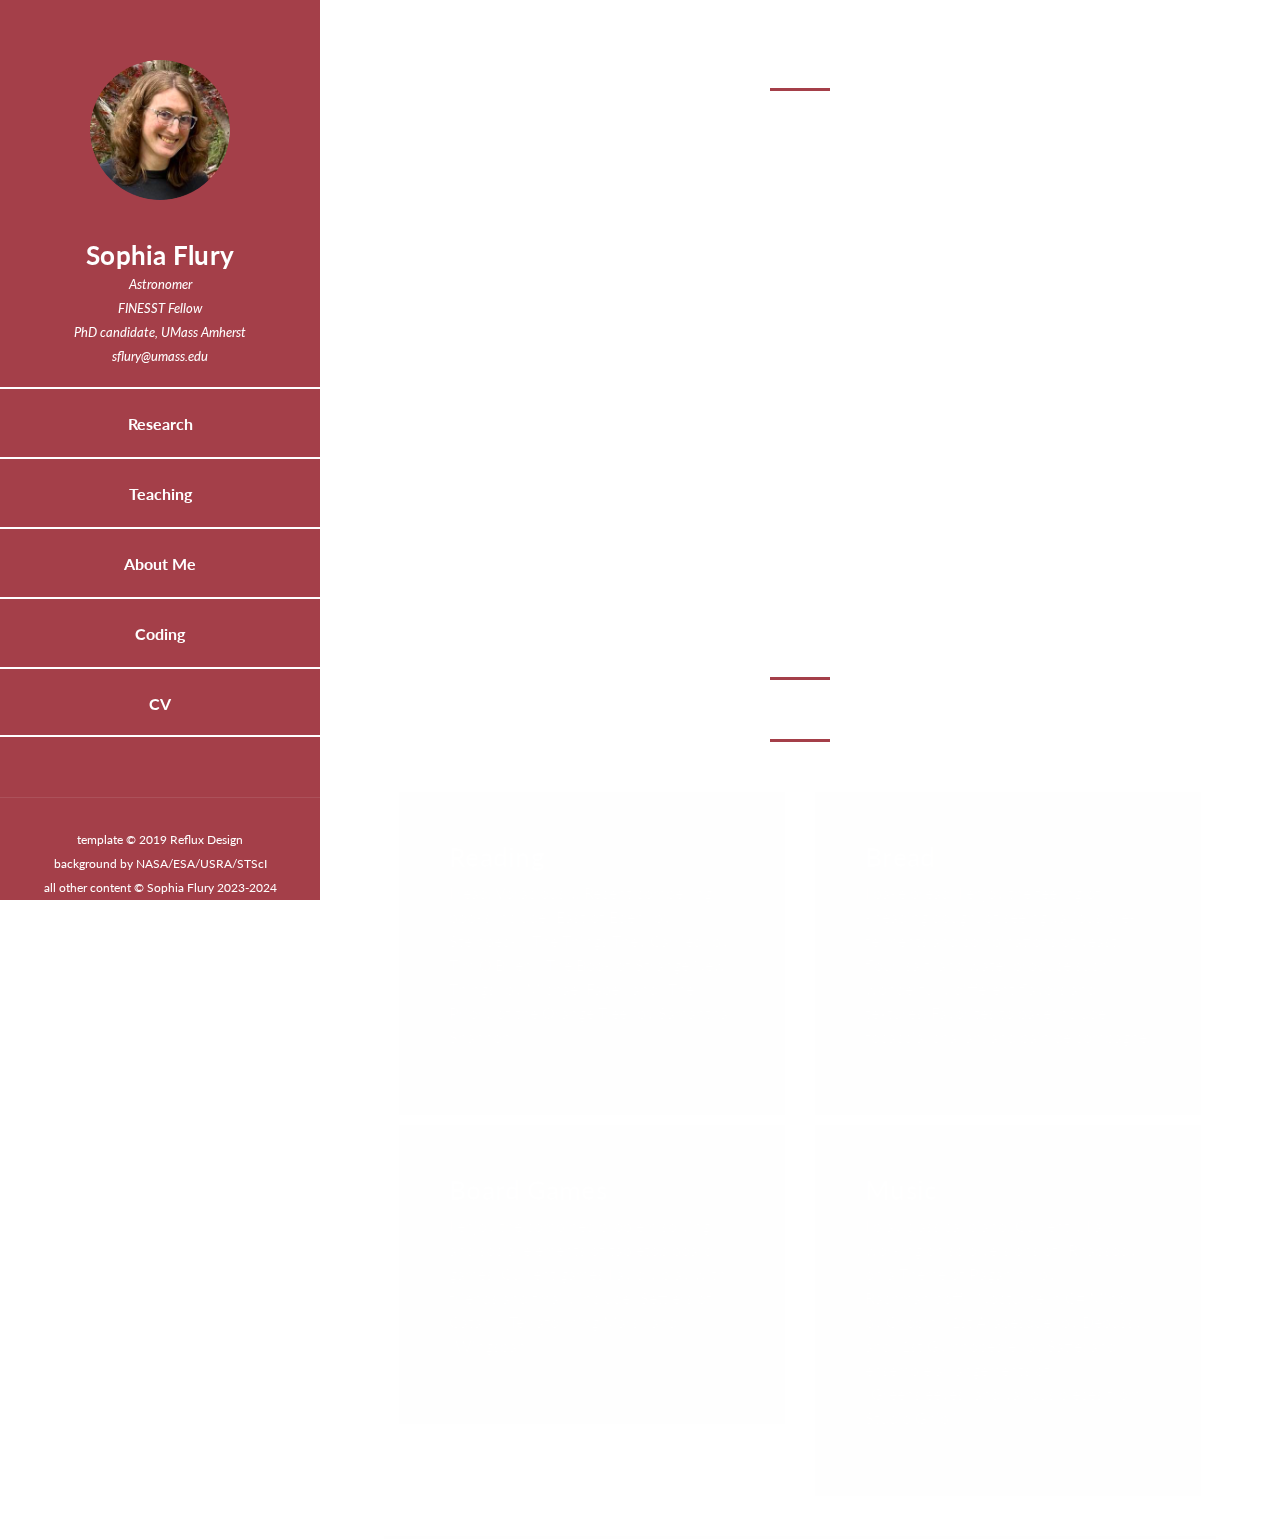
==== commit 46e01698: "updates to sidebar and code repository names and links" ====
--- a/about.html
+++ b/about.html
@@ -41,7 +41,7 @@
             </div>
             <div class="author-content">
               <h4>Sophia Flury</h4>
-              <span>Astronomer<br>PhD candidate, UMass Amherst<br>sflury@umass.edu</span>
+              <span>Astronomer<br>FINESST Fellow<br>PhD candidate, UMass Amherst<br>sflury@umass.edu</span>
             </div>
             <nav class="main-nav" role="navigation">
               <ul>
@@ -57,7 +57,8 @@
               <p>template &copy 2019 Reflux Design<br>
               background by <a href=https://webbtelescope.org/contents/media/images/2023/101/01GNYHXG26ZPW9DW7KTXQH116G?Category=03-galaxies&Category=04-nebulas&itemsPerPage=100&page=1>
               NASA/ESA/USRA/STScI</a><br>
-              all other content &copy Sophia Flury 2023</p>
+              all other content &copy Sophia Flury 2023-2024
+            </p>
             </div>
           </div>
         </div>
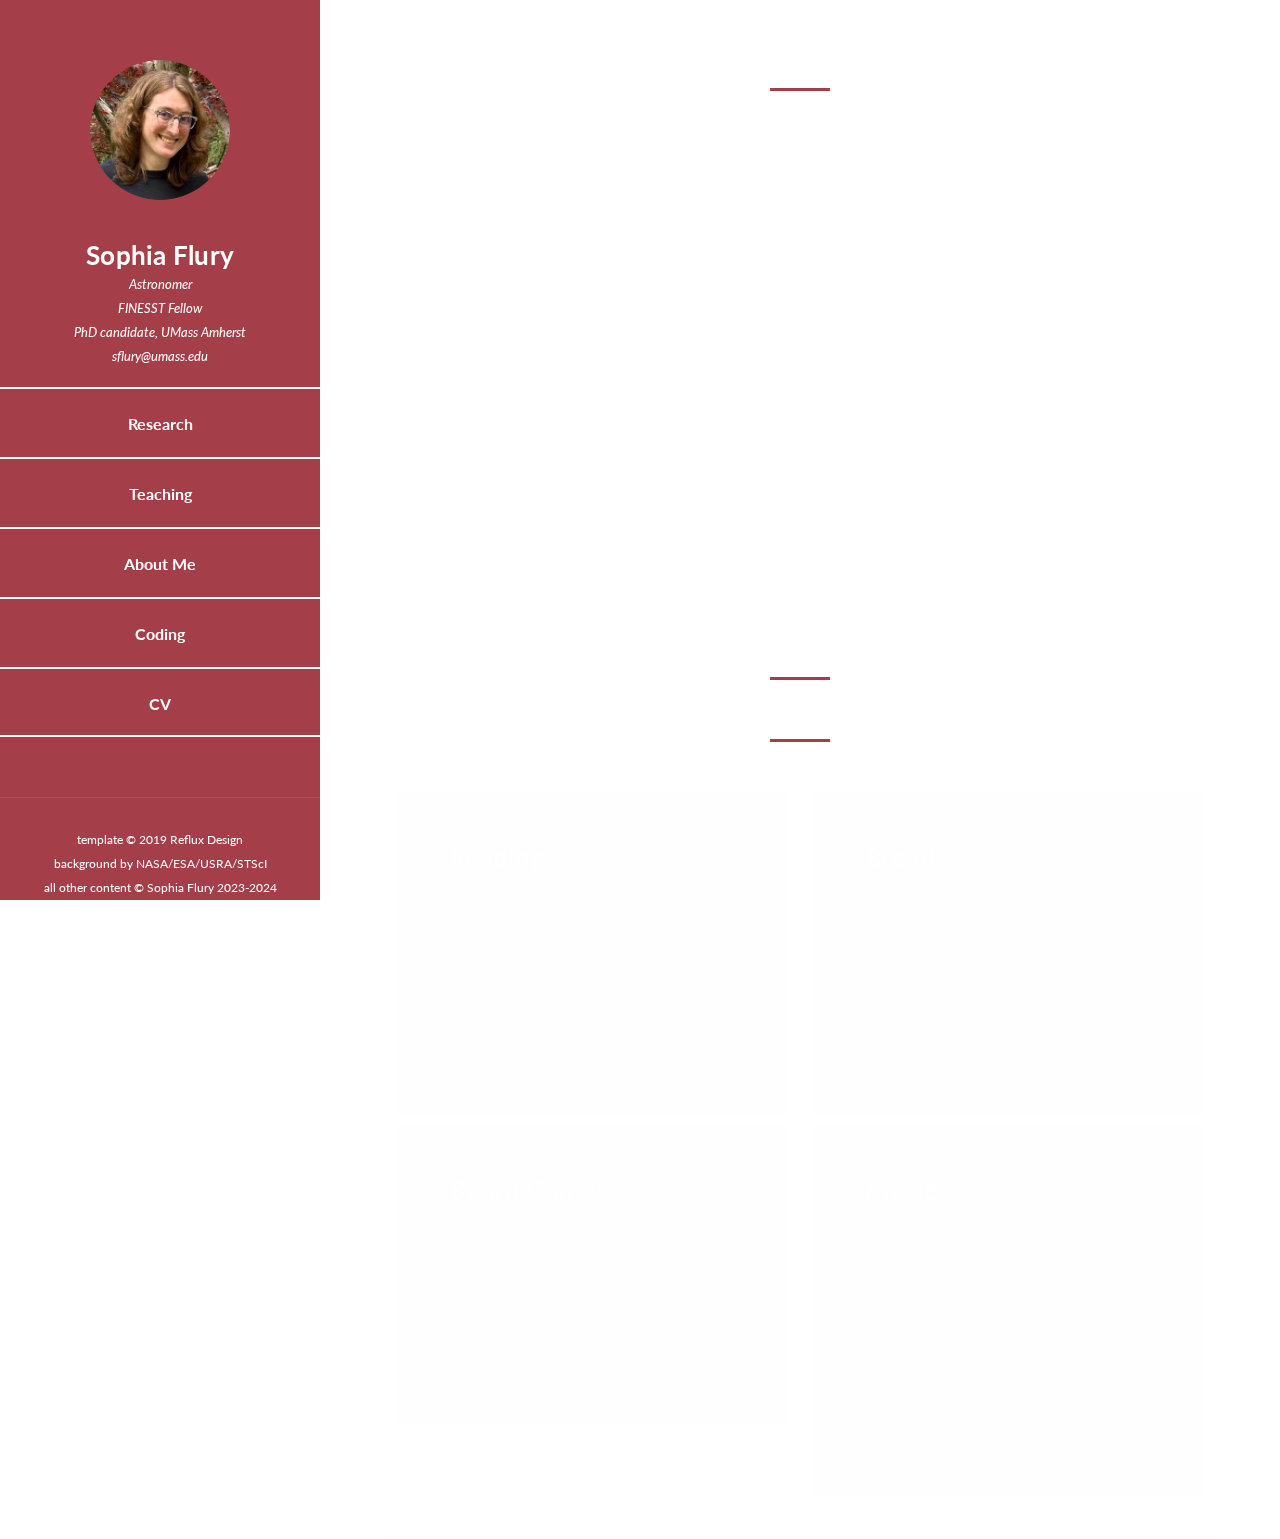
==== commit 8a70b792: "updates to CV and pending work team, some typos" ====
--- a/about.html
+++ b/about.html
@@ -138,8 +138,8 @@
                 <h4>Board Games</h4>
                 <p>
                   I enjoy the combined problem solving and social elements of tabletop board games.
-                  Current games I avidly play with friends and fmaily include
-                  "Settlers of Catan", "Terraforming Mars", and "Wingspan".
+                  Current games I avidly play with friends and family include
+                  "Settlers of Catan", "Terraforming Mars", "Everdell", and "Wingspan".
                 </p>
               </div>
             </div>
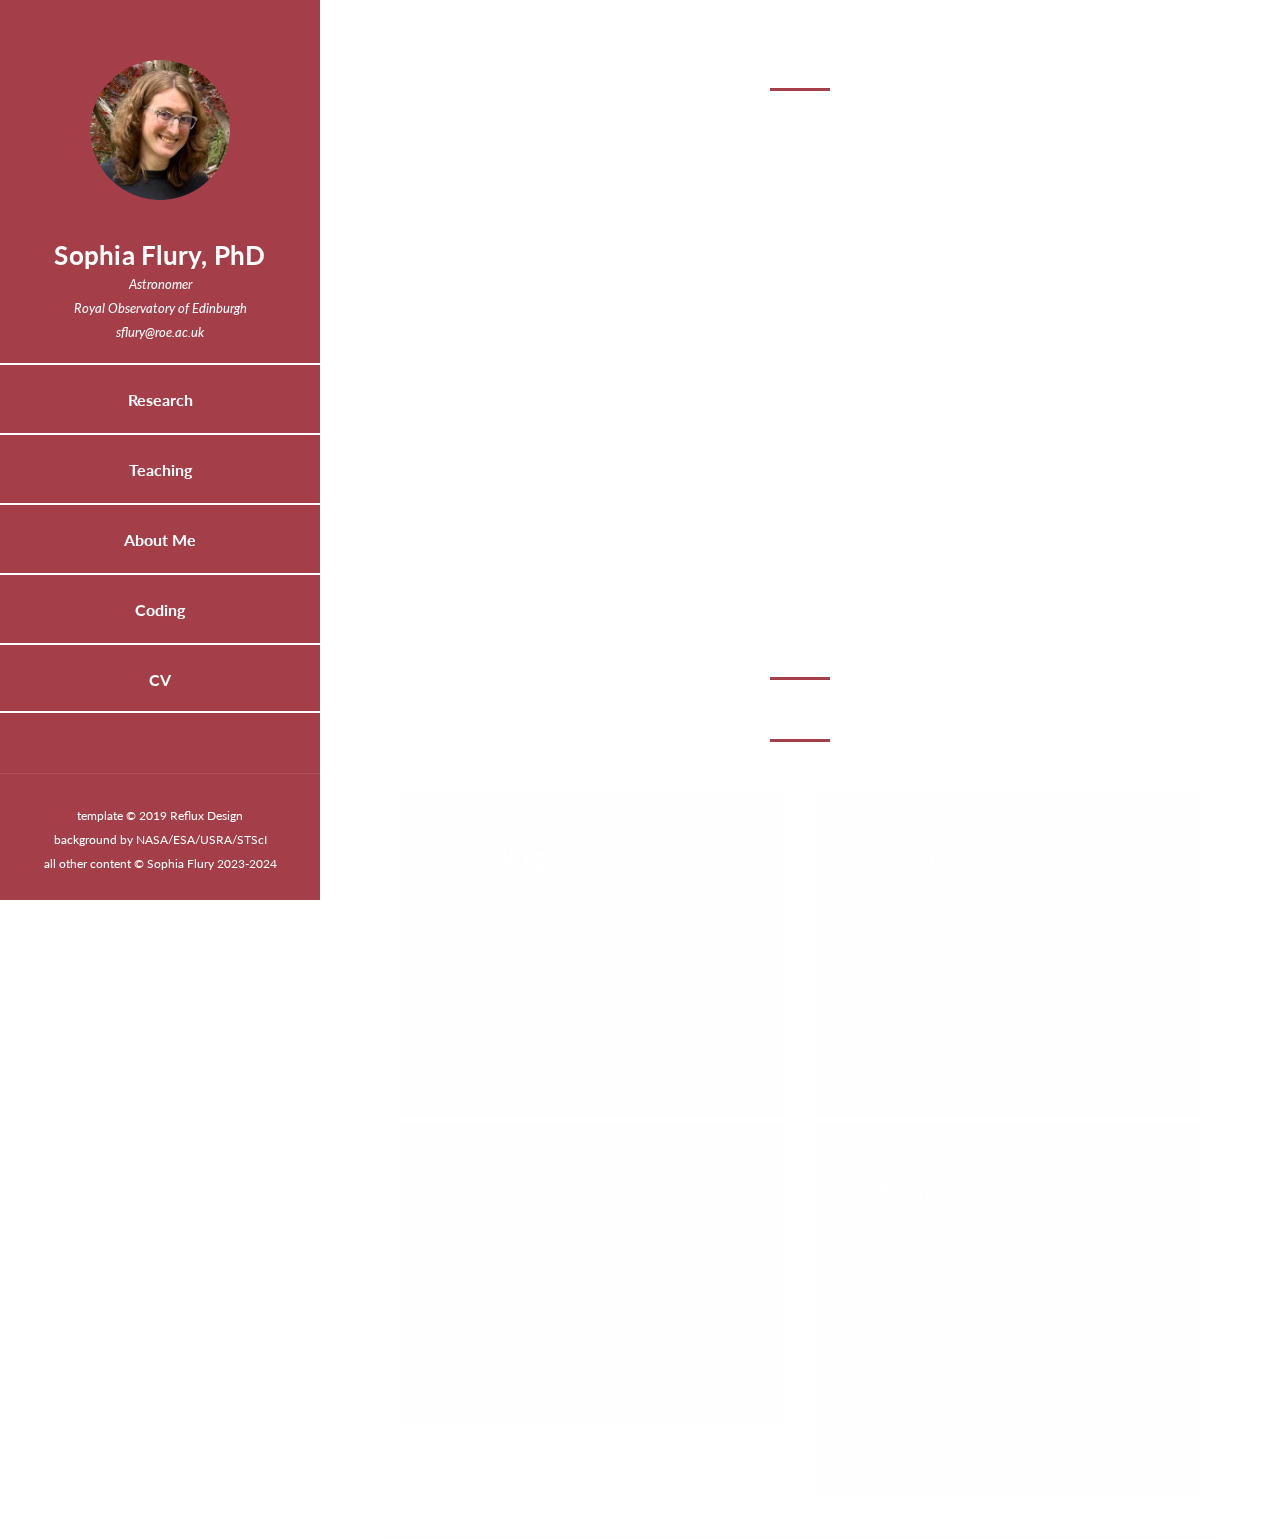
==== commit b499d534: "Add files via upload" ====
--- a/about.html
+++ b/about.html
@@ -40,8 +40,8 @@
               <a href="#"><img src="assets/images/author-image.png" alt="" /></a>
             </div>
             <div class="author-content">
-              <h4>Sophia Flury</h4>
-              <span>Astronomer<br>FINESST Fellow<br>PhD candidate, UMass Amherst<br>sflury@umass.edu</span>
+              <h4>Sophia Flury, PhD</h4>
+              <span>Astronomer<br>Royal Observatory of Edinburgh<br>sflury@roe.ac.uk</span>
             </div>
             <nav class="main-nav" role="navigation">
               <ul>
